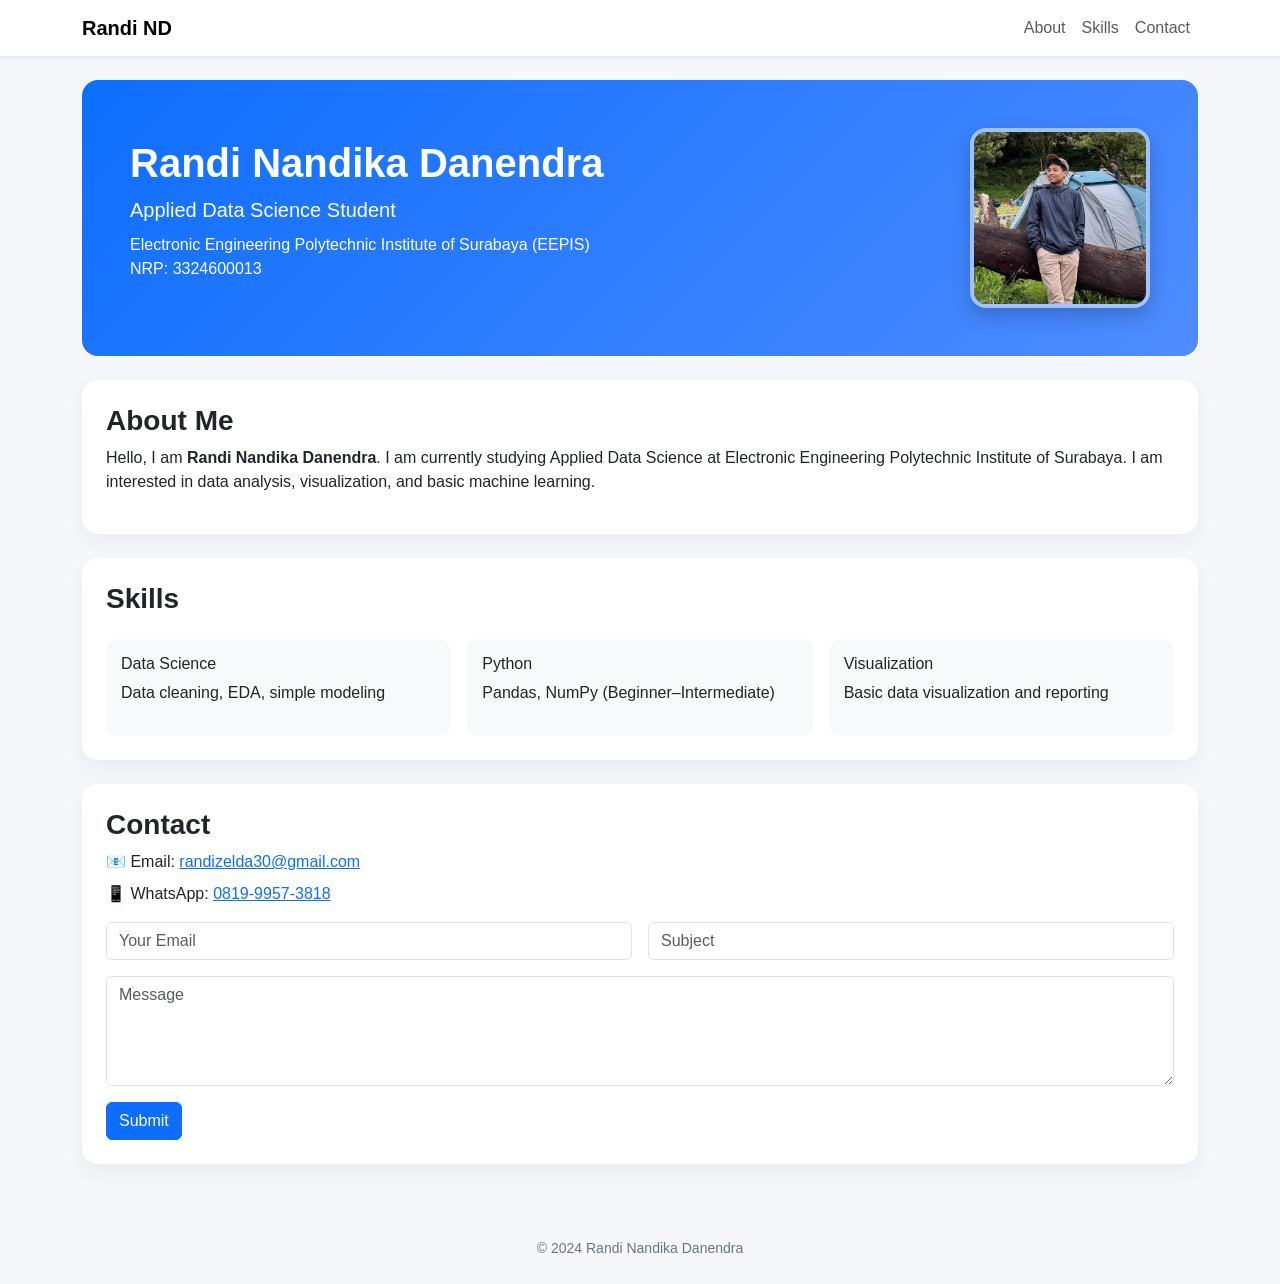
==== index.html @ 29dabcb4 "first deploy" ====
<!DOCTYPE html>
<html lang="id">
<head>
  <meta charset="UTF-8">
  <meta name="viewport" content="width=device-width, initial-scale=1.0">
  <title>Randi Nandika Danendra | Portfolio</title>

  <!-- Bootstrap -->
  <link href="https://cdn.jsdelivr.net/npm/bootstrap@5.3.2/dist/css/bootstrap.min.css" rel="stylesheet">

  <!-- Custom CSS -->
  <link rel="stylesheet" href="css/styles.css">
</head>

<body>

  <!-- NAVBAR -->
  <nav class="navbar navbar-expand-lg bg-white shadow-sm">
    <div class="container">
      <a class="navbar-brand fw-bold" href="#">Randi ND</a>
      <button class="navbar-toggler" type="button" data-bs-toggle="collapse" data-bs-target="#navMenu">
        <span class="navbar-toggler-icon"></span>
      </button>

      <div class="collapse navbar-collapse" id="navMenu">
        <ul class="navbar-nav ms-auto">
          <li class="nav-item"><a class="nav-link" href="#about">About</a></li>
          <li class="nav-item"><a class="nav-link" href="#skills">Skills</a></li>
          <li class="nav-item"><a class="nav-link" href="#contact">Contact</a></li>
        </ul>
      </div>
    </div>
  </nav>

  <!-- HERO -->
  <header class="container my-4">
    <div class="hero p-5">
      <div class="row align-items-center">
        <div class="col-md-8">
          <h1 class="fw-bold">Randi Nandika Danendra</h1>
          <p class="lead mb-2">
            Applied Data Science Student
          </p>
          <p>
            Electronic Engineering Polytechnic Institute of Surabaya (EEPIS) <br>
            NRP: 3324600013
          </p>
        </div>

        <div class="col-md-4 text-md-end">
          <!-- FOTO -->
          <img src="images/randi.jpeg" alt="Randi Nandika Danendra"
               class="profile-img img-fluid">
        </div>
      </div>
    </div>
  </header>

  <!-- ABOUT -->
  <section class="container mb-4" id="about">
    <div class="card-custom p-4">
      <h3 class="section-title">About Me</h3>
      <p>
        Hello, I am <strong>Randi Nandika Danendra</strong>. I am currently studying 
        Applied Data Science at Electronic Engineering Polytechnic Institute of Surabaya.
        I am interested in data analysis, visualization, and basic machine learning.
      </p>
    </div>
  </section>

  <!-- SKILLS -->
  <section class="container mb-4" id="skills">
    <div class="card-custom p-4">
      <h3 class="section-title">Skills</h3>

      <div class="row g-3 mt-2">
        <div class="col-md-4">
          <div class="skill-box">
            <h6>Data Science</h6>
            <p>Data cleaning, EDA, simple modeling</p>
          </div>
        </div>

        <div class="col-md-4">
          <div class="skill-box">
            <h6>Python</h6>
            <p>Pandas, NumPy (Beginner–Intermediate)</p>
          </div>
        </div>

        <div class="col-md-4">
          <div class="skill-box">
            <h6>Visualization</h6>
            <p>Basic data visualization and reporting</p>
          </div>
        </div>
      </div>
    </div>
  </section>

  <!-- CONTACT -->
  <section class="container mb-5" id="contact">
    <div class="card-custom p-4">
      <h3 class="section-title">Contact</h3>

      <p class="mb-2">
        📧 Email:
        <a href="mailto:randizelda30@gmail.com">
          randizelda30@gmail.com
        </a>
      </p>

      <p class="mb-3">
        📱 WhatsApp:
        <a href="https://wa.me/6281999573818" target="_blank">
          0819-9957-3818
        </a>
      </p>

      <form>
        <div class="row g-3">
          <div class="col-md-6">
            <input type="email" class="form-control" placeholder="Your Email">
          </div>

          <div class="col-md-6">
            <input type="text" class="form-control" placeholder="Subject">
          </div>

          <div class="col-12">
            <textarea class="form-control" rows="4" placeholder="Message"></textarea>
          </div>

          <div class="col-12">
            <button type="button" class="btn btn-primary">
              Submit
            </button>
          </div>
        </div>
      </form>

    </div>
  </section>

  <footer class="text-center py-4">
    <small>© 2024 Randi Nandika Danendra</small>
  </footer>

  <script src="https://cdn.jsdelivr.net/npm/bootstrap@5.3.2/dist/js/bootstrap.bundle.min.js"></script>
</body>
</html>
---- css/styles.css ----
body {
  background-color: #f5f7fa;
  font-family: 'Segoe UI', sans-serif;
}

/* HERO */
.hero {
  background: linear-gradient(135deg, #0d6efd, #4f8cff);
  color: white;
  border-radius: 16px;
}

/* FOTO PROFILE */
.profile-img {
  width: 180px;
  height: 180px;
  object-fit: cover;
  border-radius: 16px;
  border: 4px solid rgba(255,255,255,0.5);
  box-shadow: 0 8px 20px rgba(0,0,0,0.2);
}

/* Custom Card */
.card-custom {
  background: white;
  border-radius: 16px;
  box-shadow: 0 8px 20px rgba(0,0,0,0.05);
}

/* Section Title */
.section-title {
  font-weight: 600;
}

/* Skill Box */
.skill-box {
  background: #f8f9fa;
  padding: 15px;
  border-radius: 12px;
  transition: 0.3s;
}

.skill-box:hover {
  background: #e9f2ff;
  transform: translateY(-4px);
}

/* Footer */
footer {
  color: #6c757d;
}
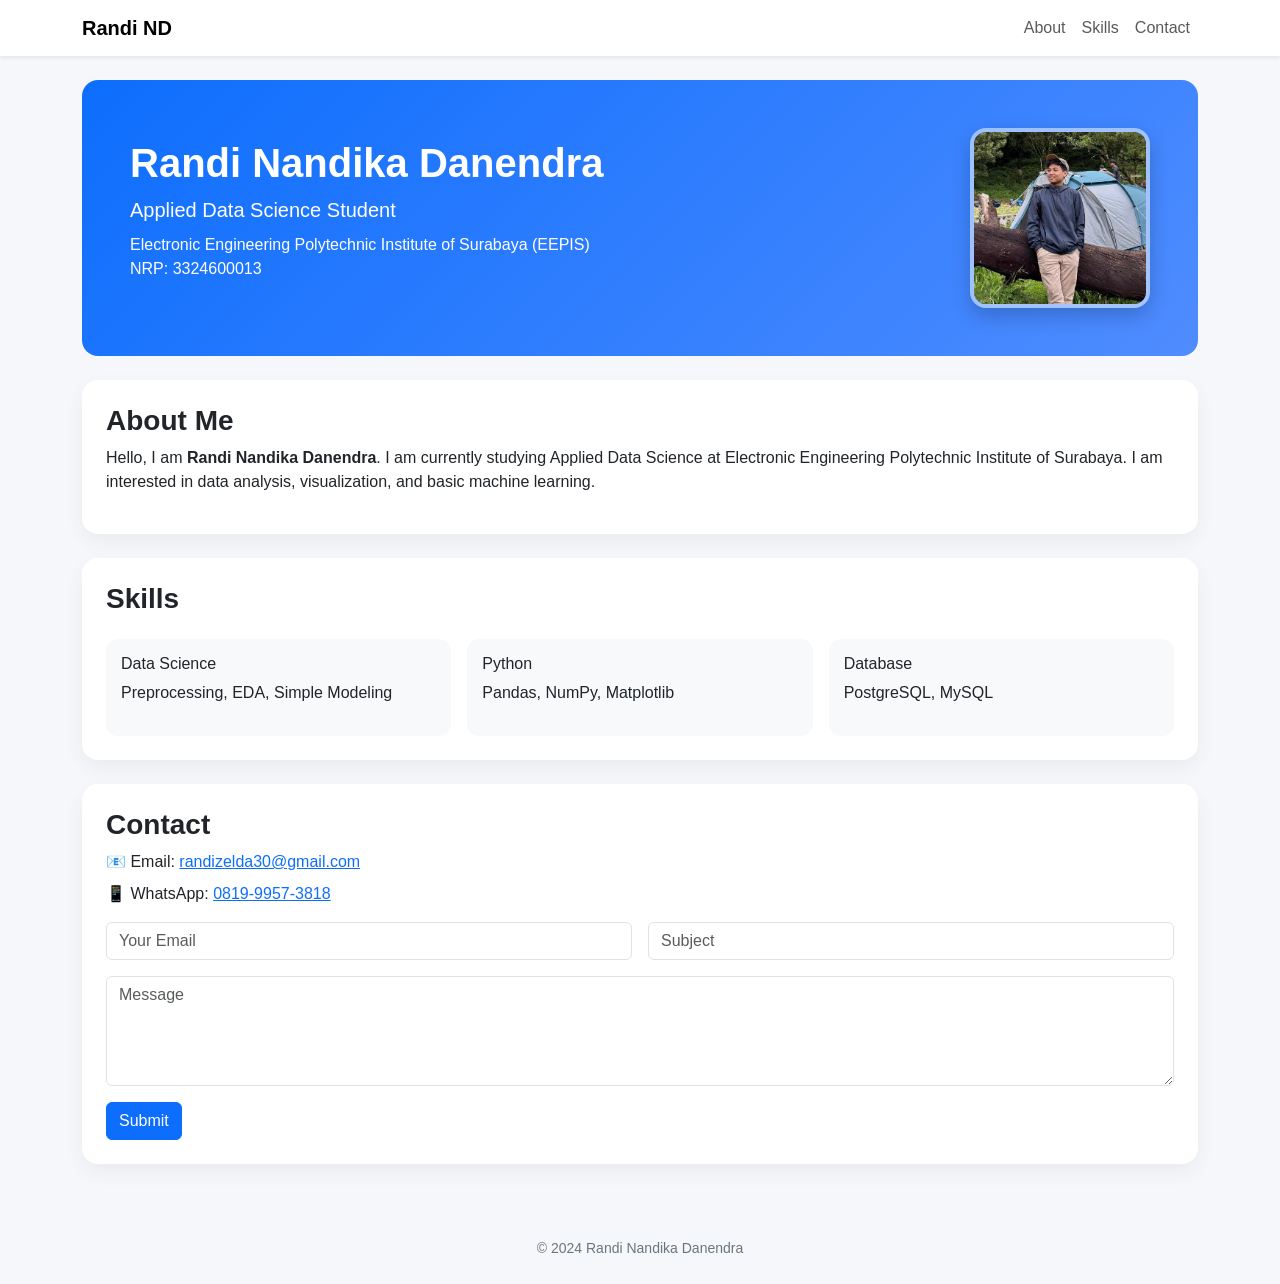
==== commit e1accf4b: "Perubahan pada index.html" ====
--- a/index.html
+++ b/index.html
@@ -77,21 +77,21 @@
         <div class="col-md-4">
           <div class="skill-box">
             <h6>Data Science</h6>
-            <p>Data cleaning, EDA, simple modeling</p>
+            <p>Preprocessing, EDA, Simple Modeling</p>
           </div>
         </div>
 
         <div class="col-md-4">
           <div class="skill-box">
             <h6>Python</h6>
-            <p>Pandas, NumPy (Beginner–Intermediate)</p>
+            <p>Pandas, NumPy, Matplotlib</p>
           </div>
         </div>
 
         <div class="col-md-4">
           <div class="skill-box">
-            <h6>Visualization</h6>
-            <p>Basic data visualization and reporting</p>
+            <h6>Database</h6>
+            <p>PostgreSQL, MySQL</p>
           </div>
         </div>
       </div>
